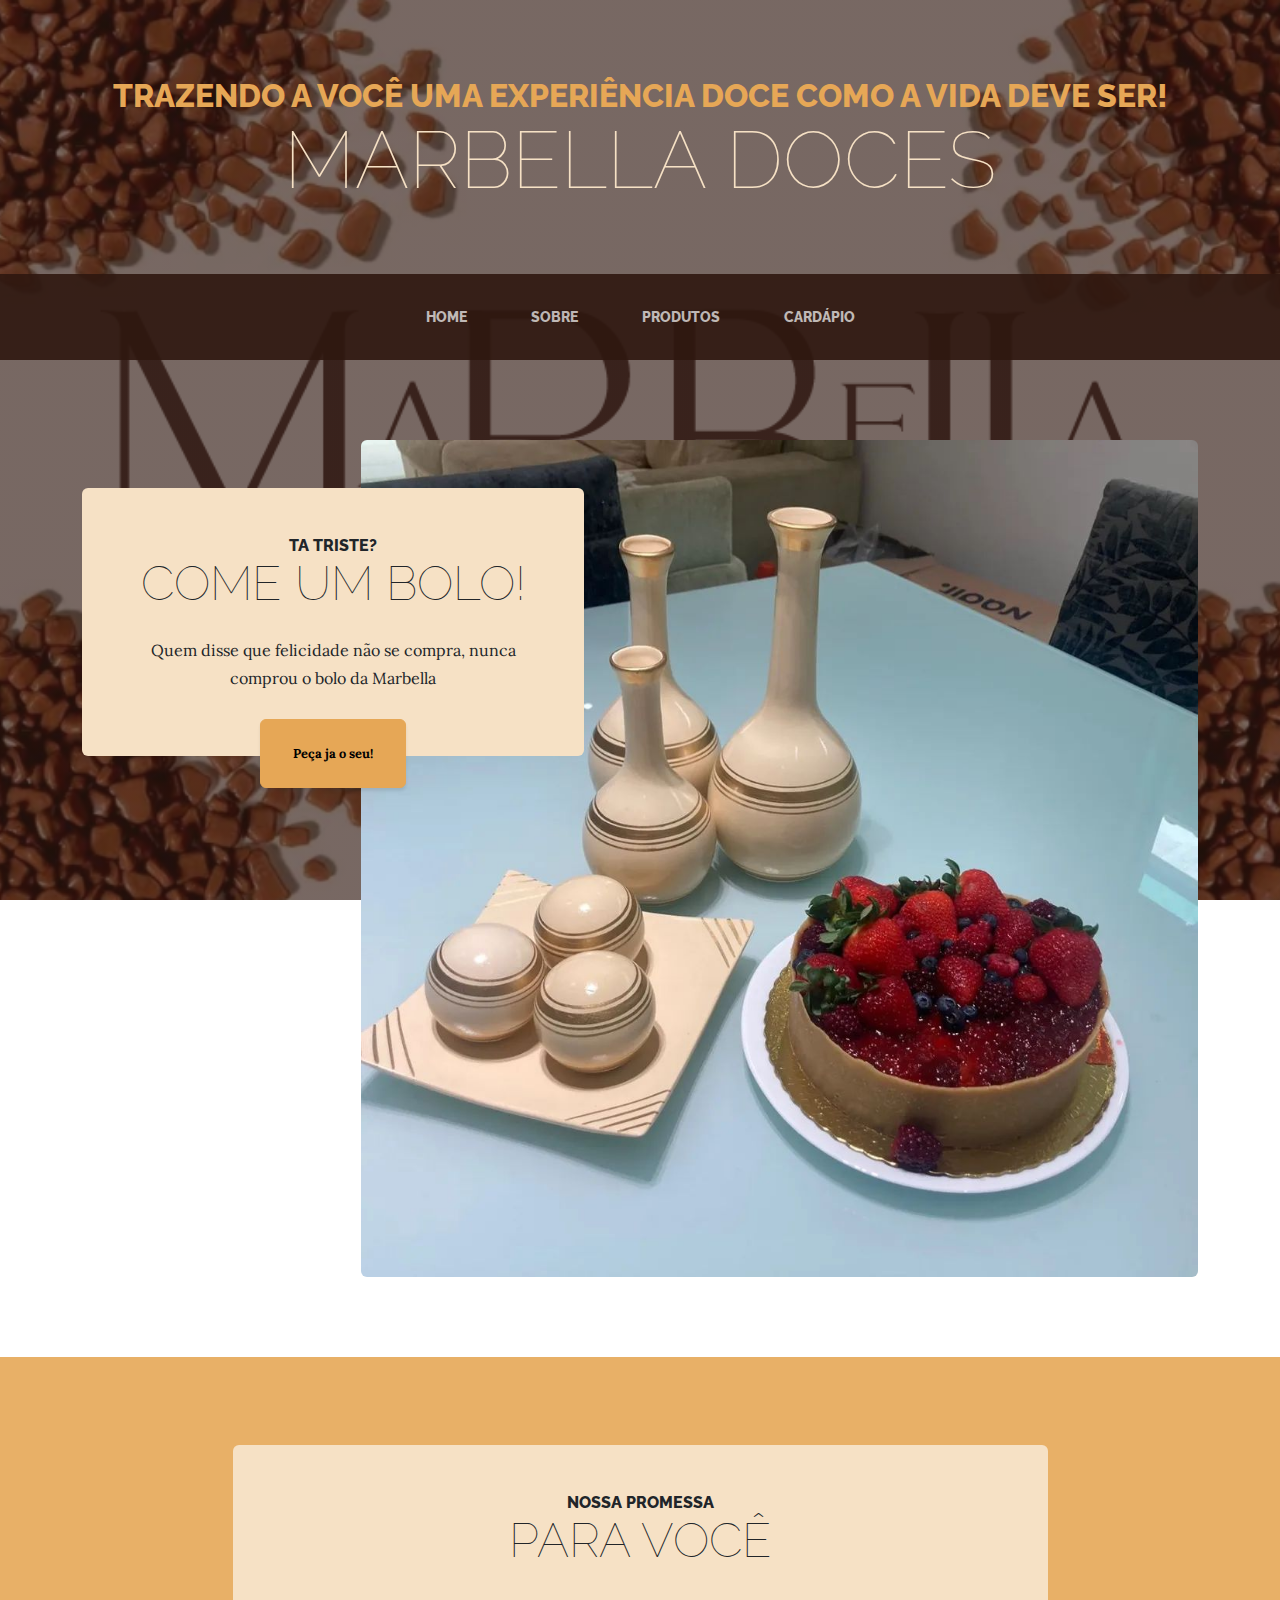
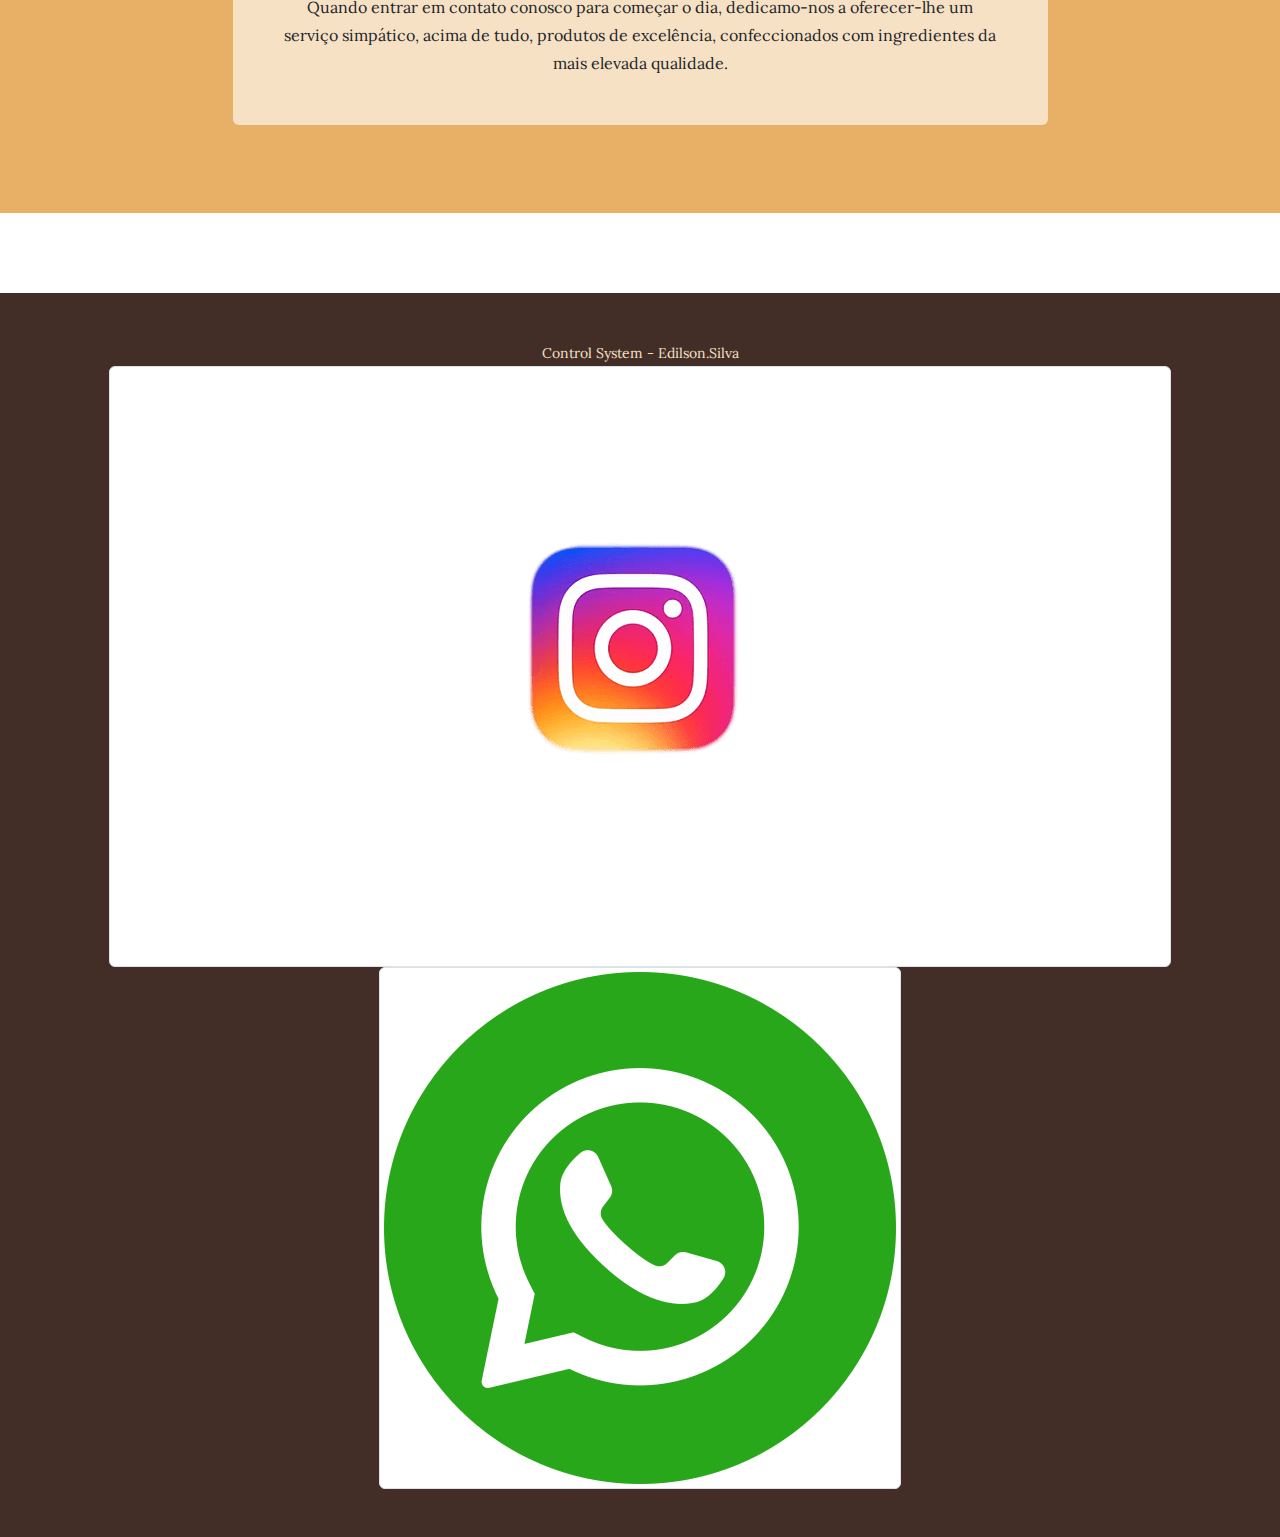
==== index.html @ b0d2e5c4 "Update index.html" ====
<!DOCTYPE html>
<html lang="en">
    <head>
        <meta charset="utf-8" />
        <meta name="viewport" content="width=device-width, initial-scale=1, shrink-to-fit=no" />
        <meta name="description" content="" />
        <meta name="author" content="" />
        <title>Marbella Doces</title>
        <link rel="icon" type="image/x-icon" href="assets/favicon.ico" />
        <!-- Google fonts-->
        <link href="https://fonts.googleapis.com/css?family=Raleway:100,100i,200,200i,300,300i,400,400i,500,500i,600,600i,700,700i,800,800i,900,900i" rel="stylesheet" />
        <link href="https://fonts.googleapis.com/css?family=Lora:400,400i,700,700i" rel="stylesheet" />
        <!-- Core theme CSS (includes Bootstrap)-->
        <link href="css/styles.css" rel="stylesheet" />
    </head>
    <body>
        <header>
            <h1 class="site-heading text-center text-faded d-none d-lg-block">
                <span class="site-heading-upper text-primary mb-3">Trazendo a você uma experiência doce como a vida deve ser!</span>
                <span class="site-heading-lower">Marbella Doces</span>
            </h1>
        </header>
        <!-- Navigation-->
        <nav class="navbar navbar-expand-lg navbar-dark py-lg-4" id="mainNav">
            <div class="container">
                <a class="navbar-brand text-uppercase fw-bold d-lg-none" href="index.html">Marbella Doces</a>
                <button class="navbar-toggler" type="button" data-bs-toggle="collapse" data-bs-target="#navbarSupportedContent" aria-controls="navbarSupportedContent" aria-expanded="false" aria-label="Toggle navigation"><span class="navbar-toggler-icon"></span></button>
                <div class="collapse navbar-collapse" id="navbarSupportedContent">
                    <ul class="navbar-nav mx-auto">
                      <li class="nav-item px-lg-4"><a class="nav-link text-uppercase" href="index.html">Home</a></li>
                      <li class="nav-item px-lg-4"><a class="nav-link text-uppercase" href="about.html">Sobre</a></li>
                      <li class="nav-item px-lg-4"><a class="nav-link text-uppercase" href="products.html">Produtos</a></li>
                      <li class="nav-item px-lg-4"><a class="nav-link text-uppercase" href="cardapio.html">Cardápio</a></li>
                    </ul>
                </div>
            </div>
        </nav>
        <section class="page-section clearfix">
            <div class="container">
                <div class="intro">
                    <img class="intro-img img-fluid mb-3 mb-lg-0 rounded" src="assets/img/intro.jpg" alt="..." />
                    <div class="intro-text left-0 text-center bg-faded p-5 rounded">
                        <h2 class="section-heading mb-4">
                            <span class="section-heading-upper">Ta triste?</span>
                            <span class="section-heading-lower">Come um bolo!</span>
                        </h2>
                        <p class="mb-3">Quem disse que felicidade não se compra, nunca comprou o bolo da Marbella</p>
                        <div class="intro-button mx-auto"><a class="btn btn-primary btn-xl" onclick="window.location.href = 'https://wa.me/5511992347338'">Peça ja o seu!</a></div>
                    </div>
                </div>
            </div>
        </section>
        <section class="page-section cta">
            <div class="container">
                <div class="row">
                    <div class="col-xl-9 mx-auto">
                        <div class="cta-inner bg-faded text-center rounded">
                            <h2 class="section-heading mb-4">
                                <span class="section-heading-upper">NOSSA PROMESSA</span>
                                <span class="section-heading-lower">PARA VOCÊ</span>
                            </h2>
                            <p class="mb-0">Quando entrar em contato conosco para começar o dia, dedicamo-nos a oferecer-lhe um serviço simpático, acima de tudo, produtos de excelência, confeccionados com ingredientes da mais elevada qualidade.</p>
                        </div>
                    </div>
                </div>
            </div>
        </section>
        <footer class="footer text-faded text-center py-5">
            <div class="container">
              <p class="m-0 small">Control System - Edilson.Silva</p>
              <a href="https://www.instagram.com/marbelladoces_oficial/?hl=pt-br"><img class="img-fluid img-thumbnail" src="assets/img/instagram.png" alt="..."  /></a><br/>
              <a href="https://wa.me/5511992347338"><img class="img-fluid img-thumbnail" src="assets/img/whatsapp.png" alt="..."  /></a>
            </div>
        </footer>
        <!-- Bootstrap core JS-->
        <script src="https://cdn.jsdelivr.net/npm/bootstrap@5.2.3/dist/js/bootstrap.bundle.min.js"></script>
        <!-- Core theme JS-->
        <script src="js/scripts.js"></script>
    </body>
</html>
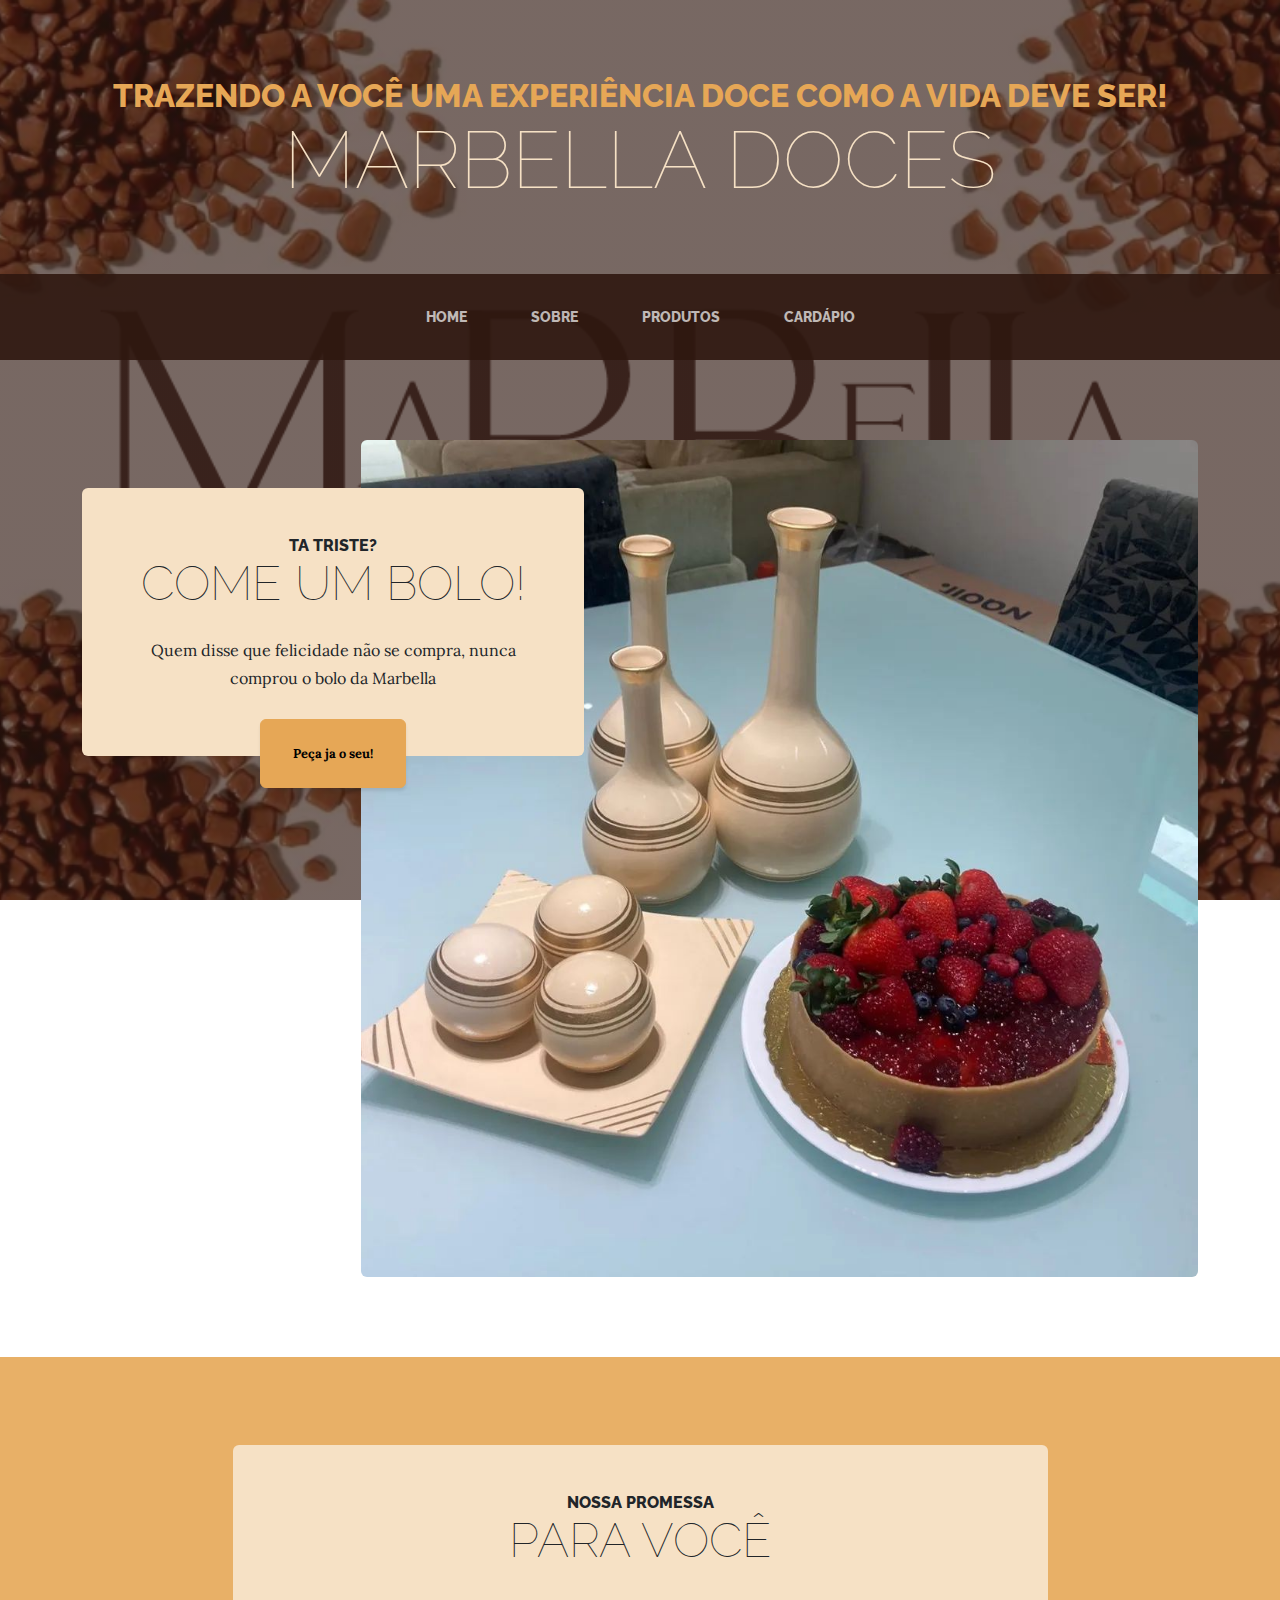
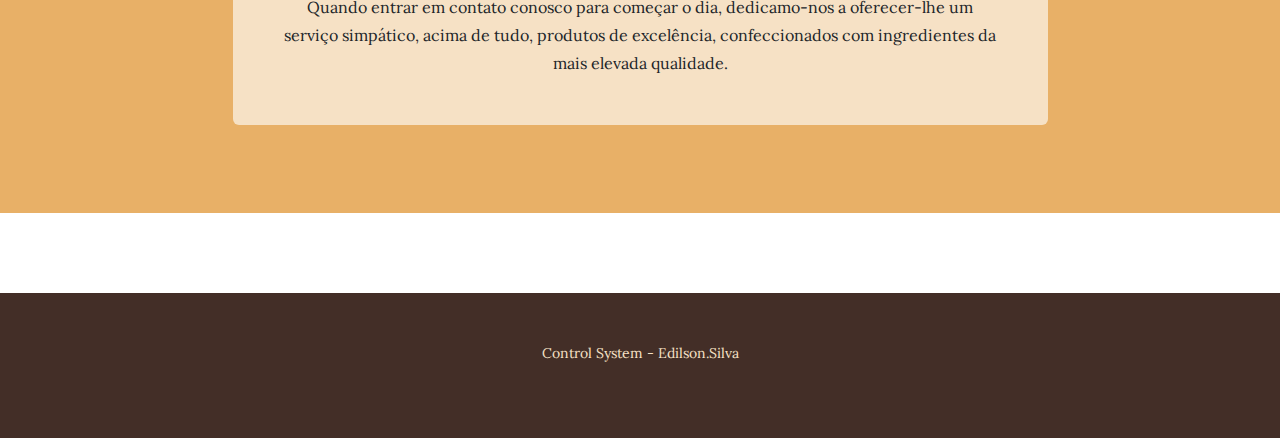
==== commit 6fb00e53: "Update index.html" ====
--- a/index.html
+++ b/index.html
@@ -68,8 +68,8 @@
         <footer class="footer text-faded text-center py-5">
             <div class="container">
               <p class="m-0 small">Control System - Edilson.Silva</p>
-              <a href="https://www.instagram.com/marbelladoces_oficial/?hl=pt-br"><img class="img-fluid img-thumbnail" src="assets/img/instagram.png" alt="..."  /></a><br/>
-              <a href="https://wa.me/5511992347338"><img class="img-fluid img-thumbnail" src="assets/img/whatsapp.png" alt="..."  /></a>
+              <a href="https://www.instagram.com/marbelladoces_oficial/?hl=pt-br"><i class="fab fa-instagram"></i></a><br/>
+              <a href="https://wa.me/5511992347338"><i class="fab fa-whatsapp"></i></a>
             </div>
         </footer>
         <!-- Bootstrap core JS-->
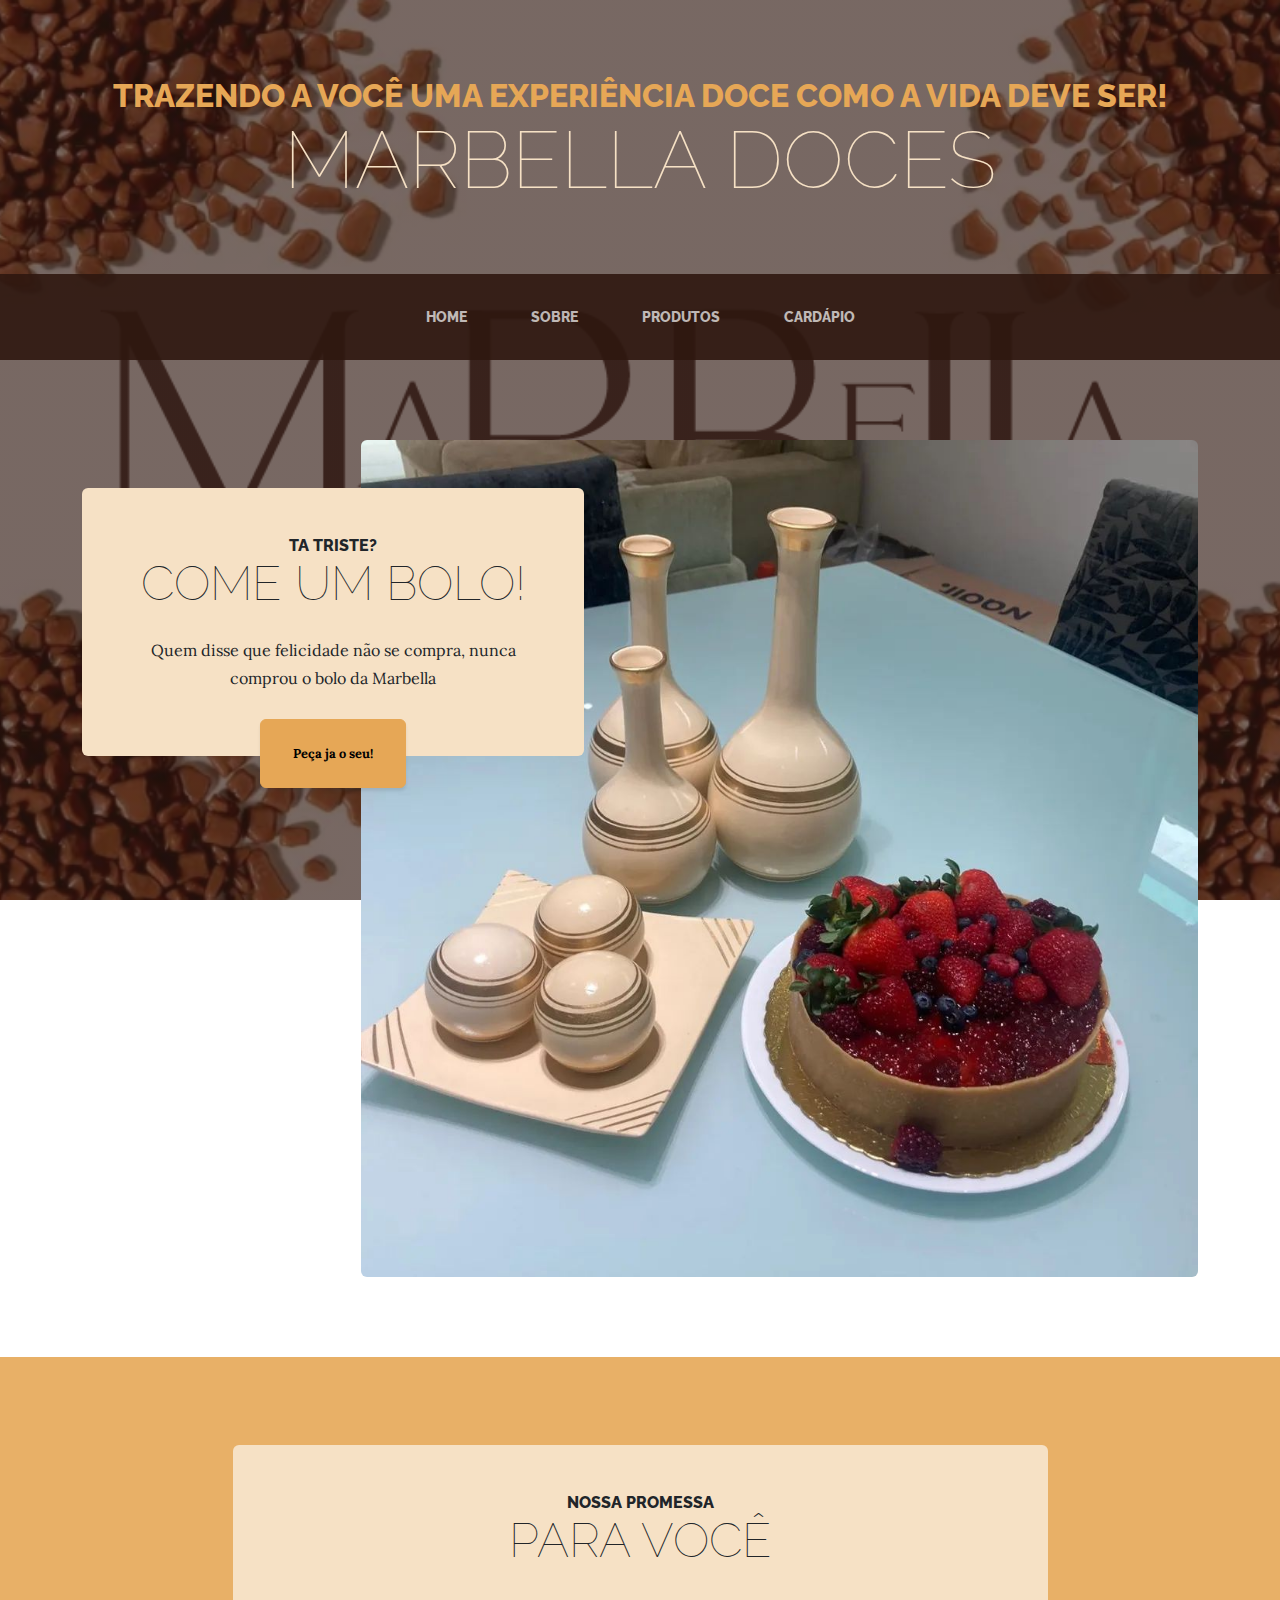
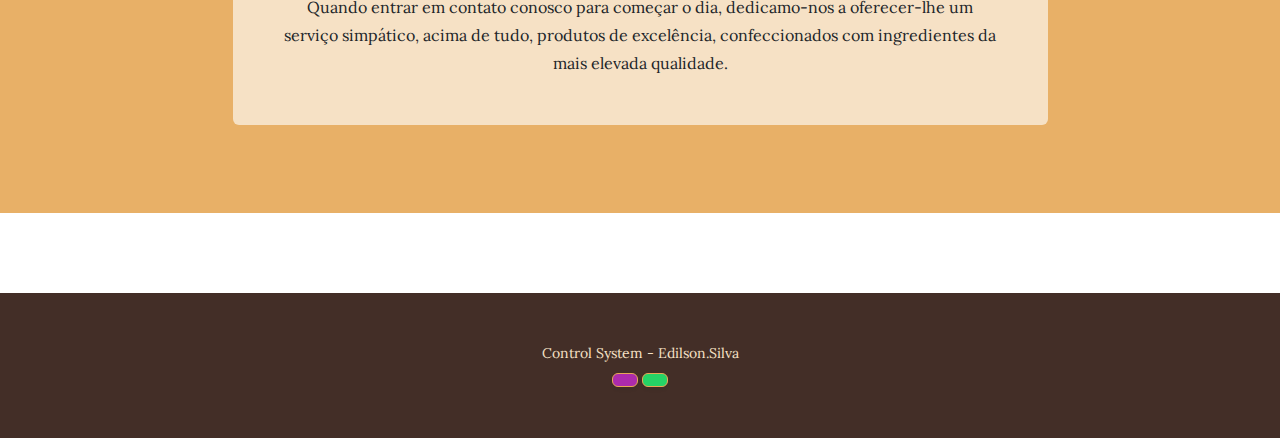
==== commit dedfef43: "Update index.html" ====
--- a/index.html
+++ b/index.html
@@ -68,8 +68,8 @@
         <footer class="footer text-faded text-center py-5">
             <div class="container">
               <p class="m-0 small">Control System - Edilson.Silva</p>
-              <a href="https://www.instagram.com/marbelladoces_oficial/?hl=pt-br"><i class="fab fa-instagram"></i></a><br/>
-              <a href="https://wa.me/5511992347338"><i class="fab fa-whatsapp"></i></a>
+              <a class="btn btn-primary" style="background-color: #ac2bac;" href="#!" role="button" href="https://www.instagram.com/marbelladoces_oficial/?hl=pt-br"><i class="fab fa-instagram"></i></a>
+              <a class="btn btn-primary" style="background-color: #25d366;" href="#!" role="button" href="https://wa.me/5511992347338"><i class="fab fa-whatsapp"></i></a>
             </div>
         </footer>
         <!-- Bootstrap core JS-->
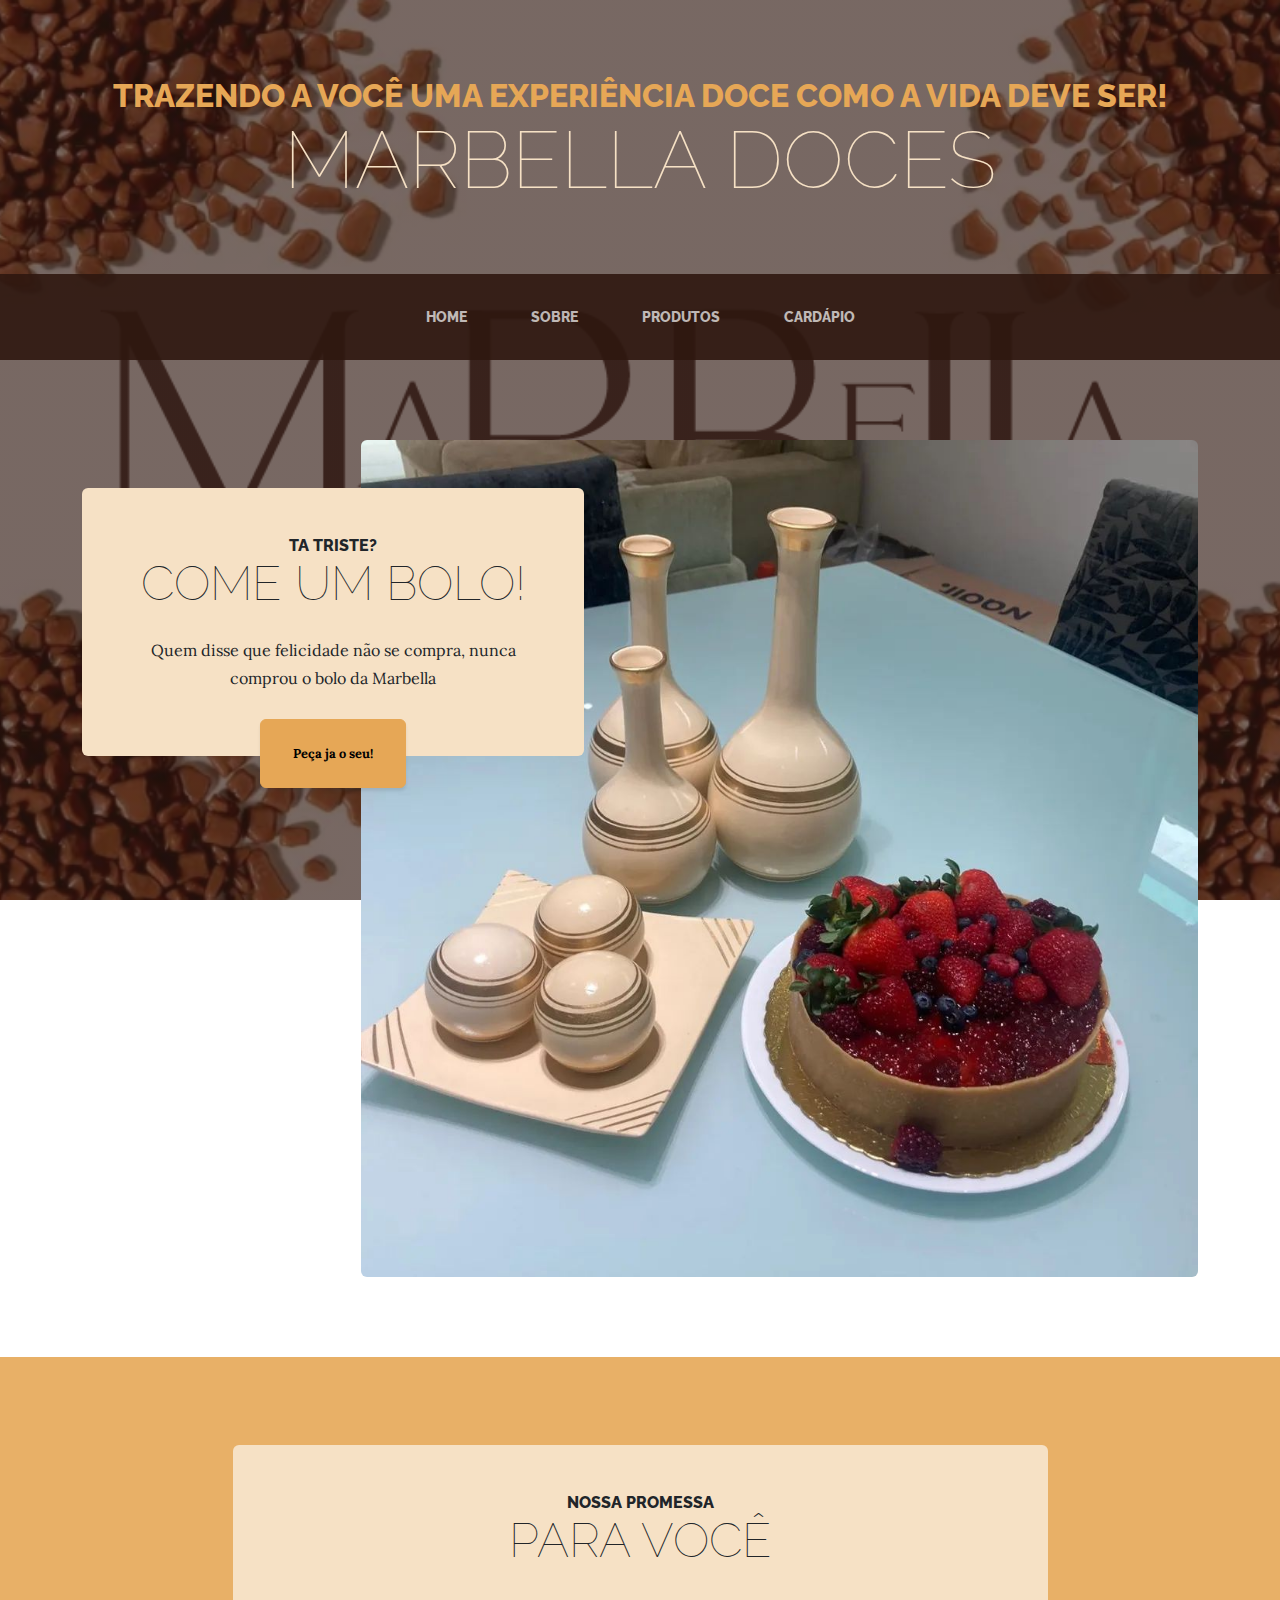
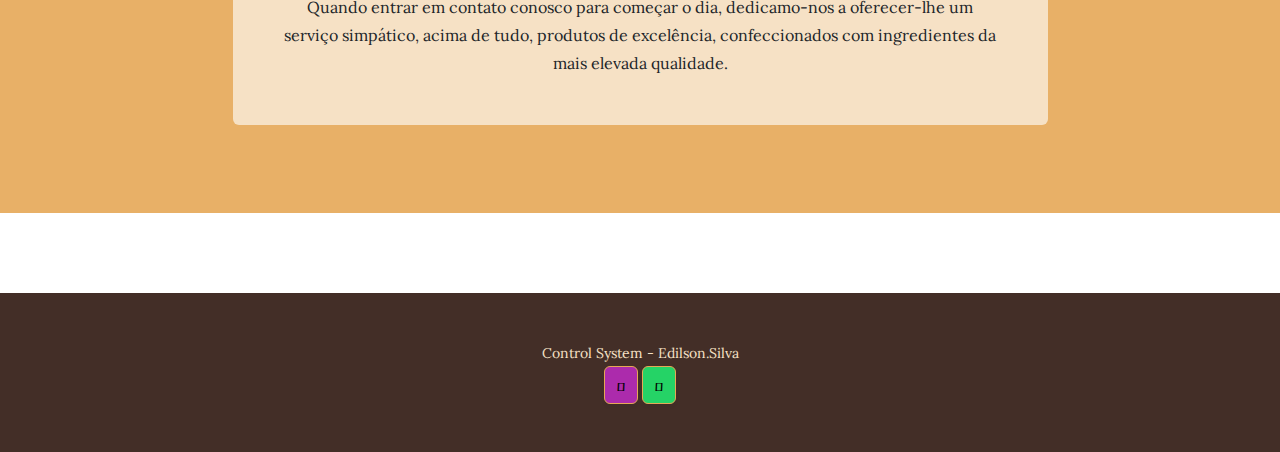
==== commit 978df016: "Update index.html" ====
--- a/index.html
+++ b/index.html
@@ -7,6 +7,9 @@
         <meta name="author" content="" />
         <title>Marbella Doces</title>
         <link rel="icon" type="image/x-icon" href="assets/favicon.ico" />
+        <script src = "https://stackpath.bootstrapcdn.com/bootstrap/4.0.0/js/bootstrap.bundle.min.js"> </script>
+        <script src = "https://cdnjs.cloudflare.com/ajax/libs/jquery/3.2.1/jquery.min.js"> </script>
+        <link rel = "stylesheet" href = "https://cdnjs.cloudflare.com/ajax/libs/font-awesome/4.0.3/css/font-awesome.css">        
         <!-- Google fonts-->
         <link href="https://fonts.googleapis.com/css?family=Raleway:100,100i,200,200i,300,300i,400,400i,500,500i,600,600i,700,700i,800,800i,900,900i" rel="stylesheet" />
         <link href="https://fonts.googleapis.com/css?family=Lora:400,400i,700,700i" rel="stylesheet" />
@@ -68,8 +71,8 @@
         <footer class="footer text-faded text-center py-5">
             <div class="container">
               <p class="m-0 small">Control System - Edilson.Silva</p>
-              <a class="btn btn-primary" style="background-color: #ac2bac;" href="#!" role="button" href="https://www.instagram.com/marbelladoces_oficial/?hl=pt-br"><i class="fab fa-instagram"></i></a>
-              <a class="btn btn-primary" style="background-color: #25d366;" href="#!" role="button" href="https://wa.me/5511992347338"><i class="fab fa-whatsapp"></i></a>
+              <a class="btn btn-primary" style="background-color: #ac2bac;" role="button" href="https://www.instagram.com/marbelladoces_oficial/?hl=pt-br"><i class="fab fa-instagram"></i></a>
+              <a class="btn btn-primary" style="background-color: #25d366;" role="button" href="https://wa.me/5511992347338"><i class="fab fa-whatsapp"></i></a>
             </div>
         </footer>
         <!-- Bootstrap core JS-->
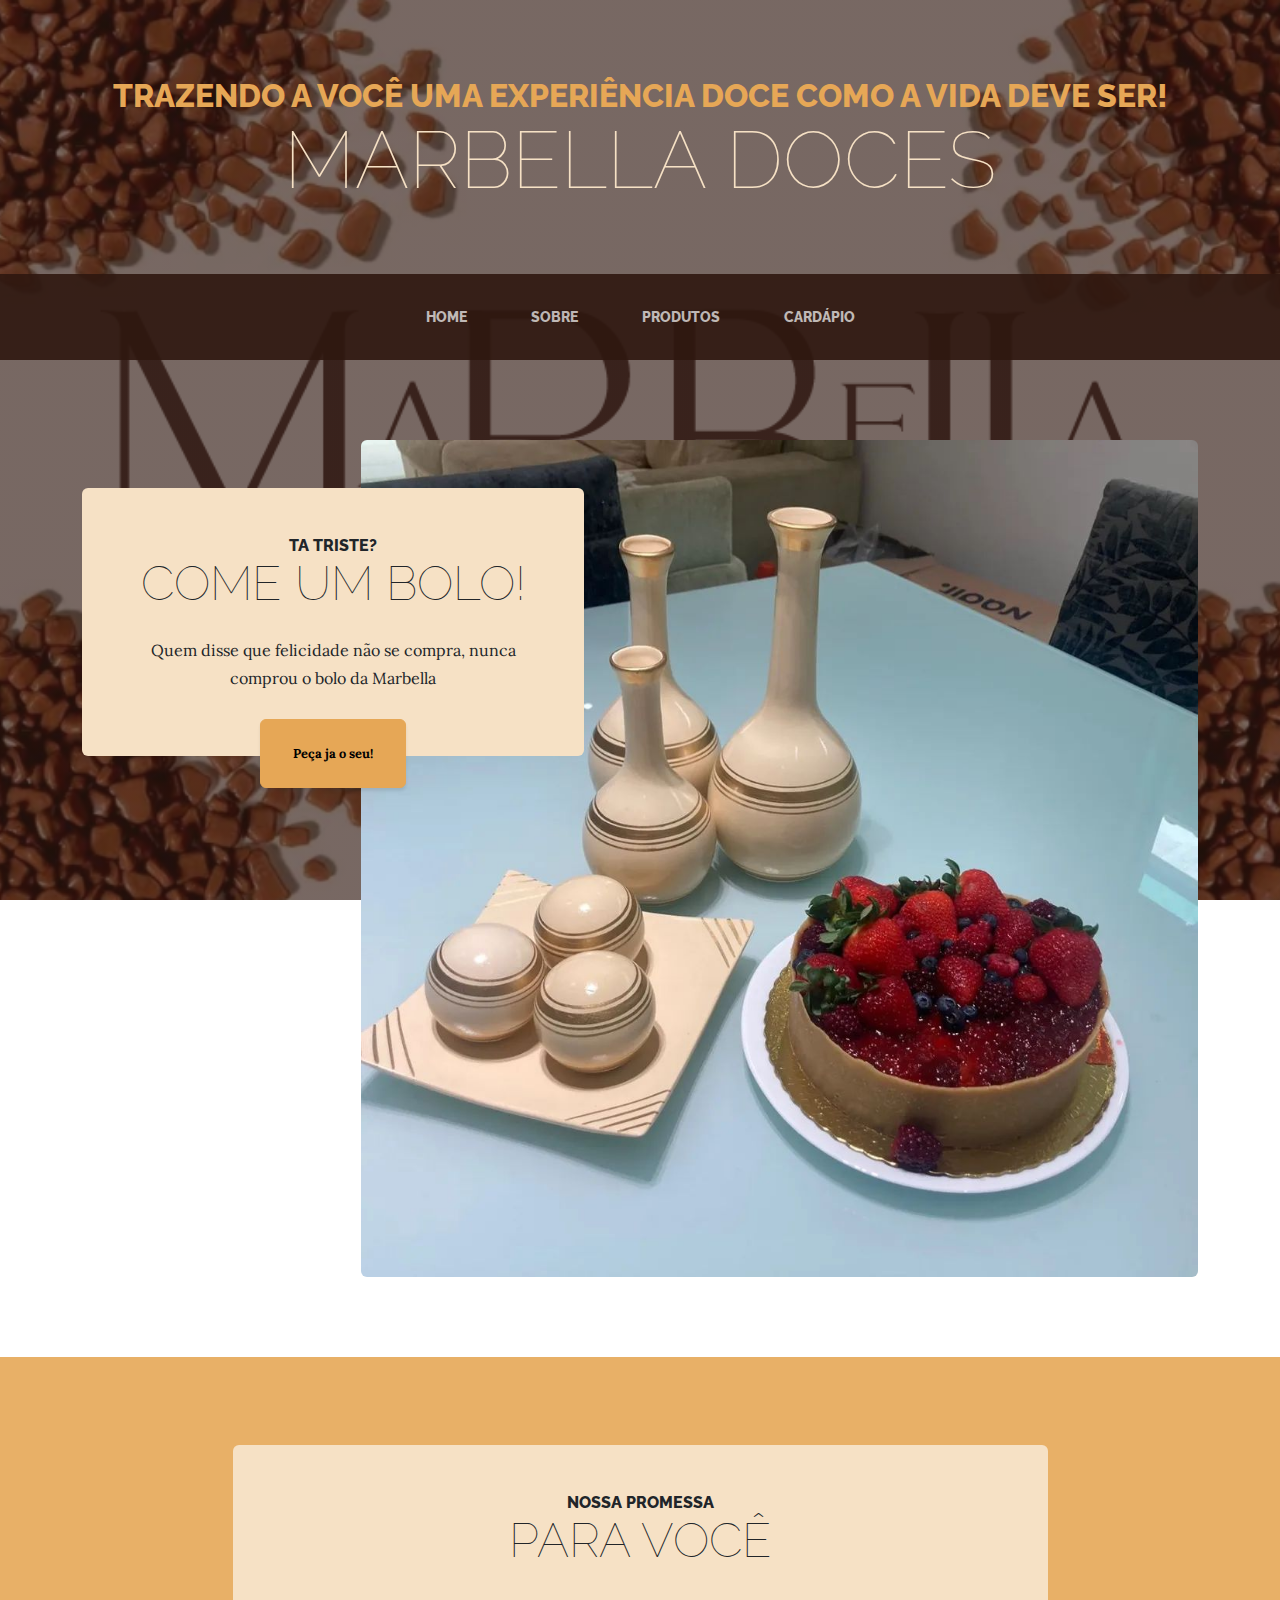
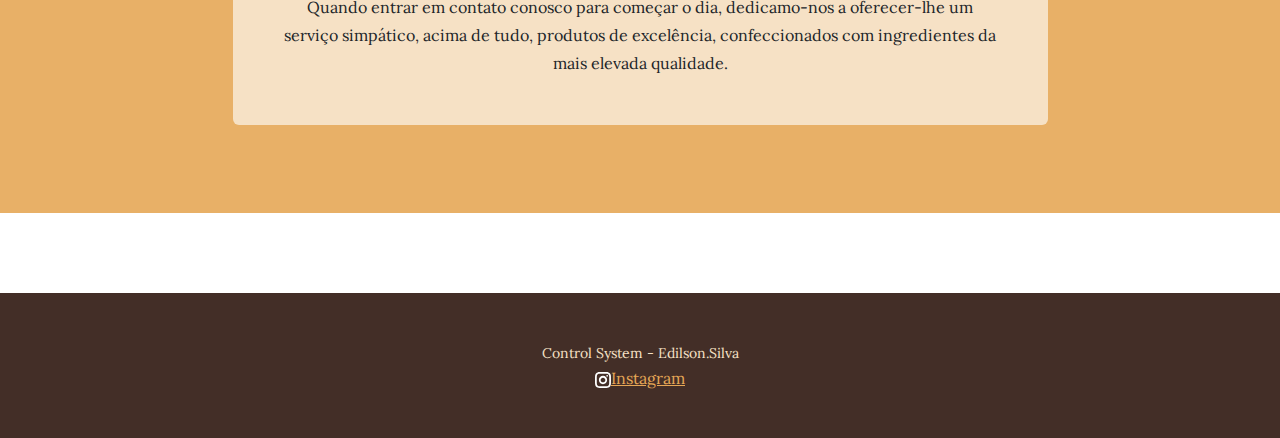
==== commit b077853a: "Update index.html" ====
--- a/index.html
+++ b/index.html
@@ -71,8 +71,7 @@
         <footer class="footer text-faded text-center py-5">
             <div class="container">
               <p class="m-0 small">Control System - Edilson.Silva</p>
-              <a class="btn btn-primary" style="background-color: #ac2bac;" role="button" href="https://www.instagram.com/marbelladoces_oficial/?hl=pt-br"><i class="fab fa-instagram"></i></a>
-              <a class="btn btn-primary" style="background-color: #25d366;" role="button" href="https://wa.me/5511992347338"><i class="fab fa-whatsapp"></i></a>
+              <a href="https://www.instagram.com/marbelladoces_oficial/?hl=pt-br" target="_blank" rel="noreferrer" class="Social_social__ygK8o"><img src="/assets/img/ic-instagram.svg" alt="Socialmedia logo icon"><span>Instagram</span></a>
             </div>
         </footer>
         <!-- Bootstrap core JS-->
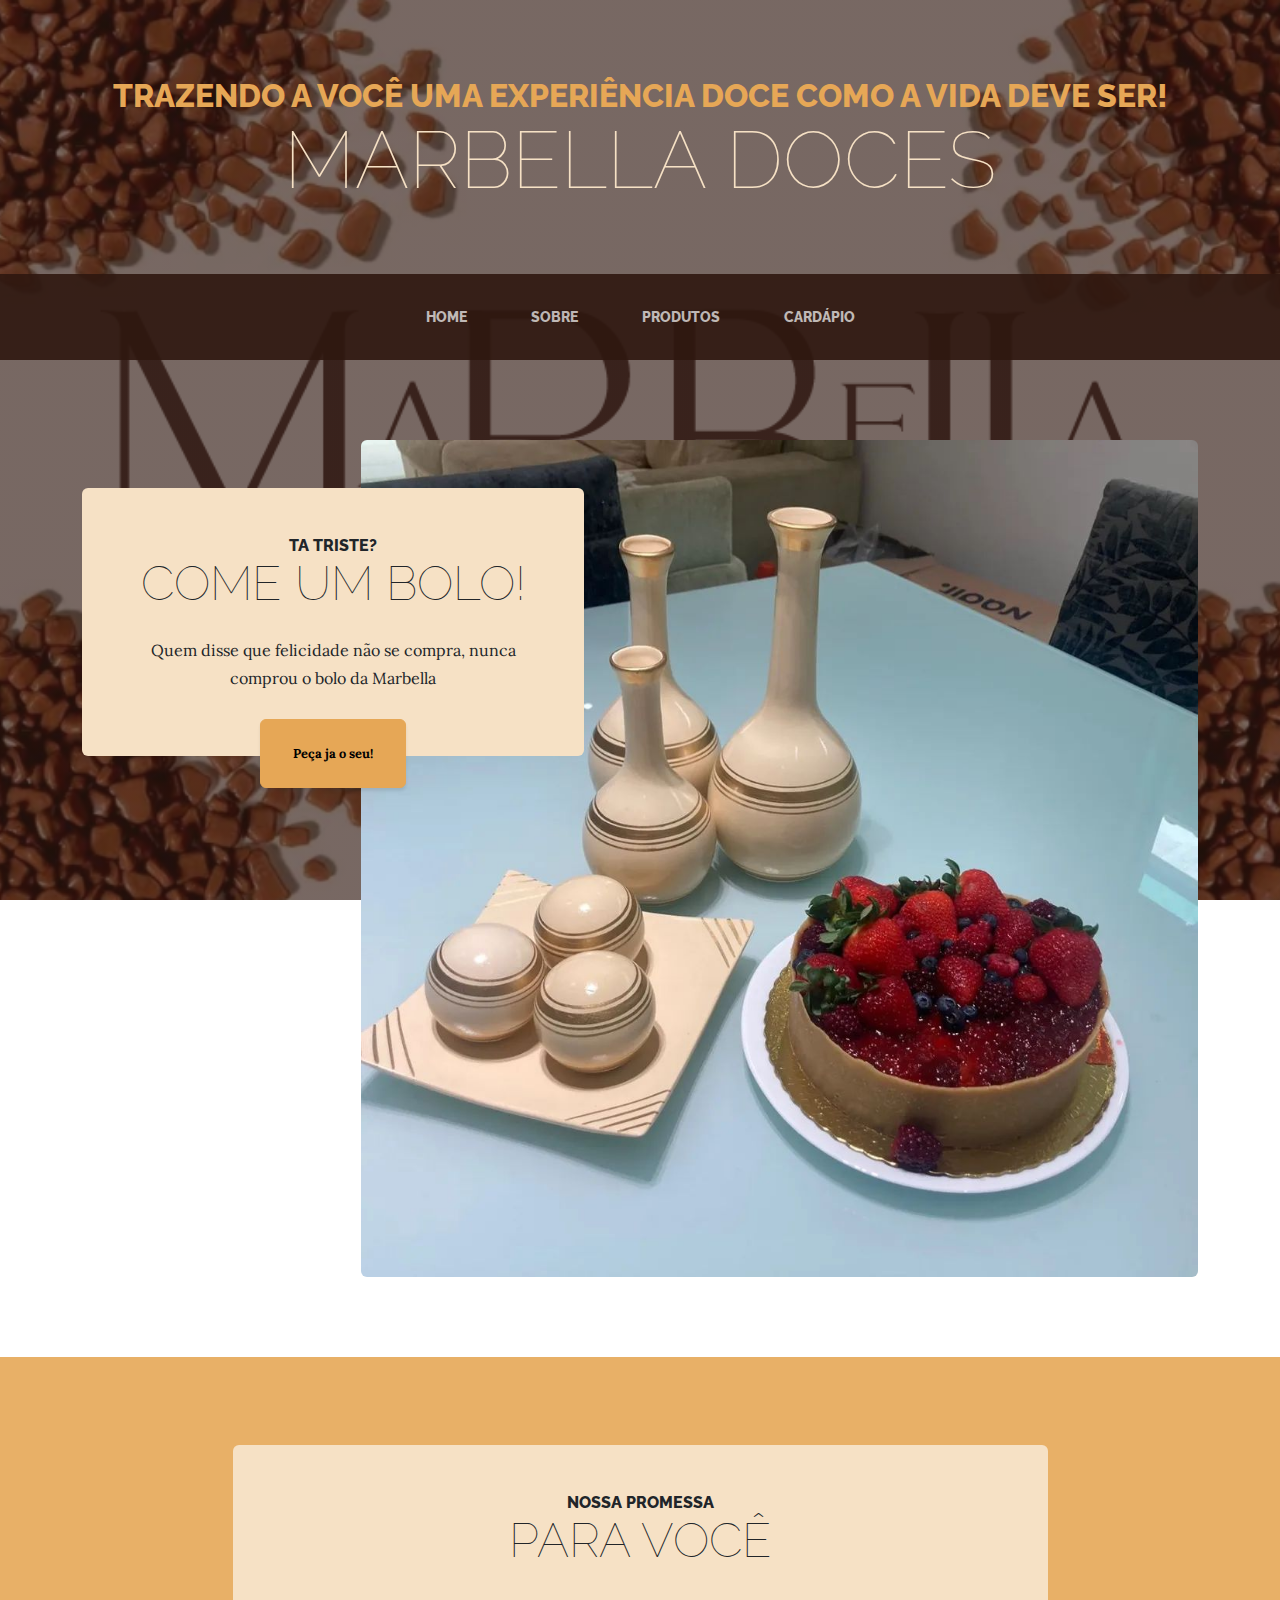
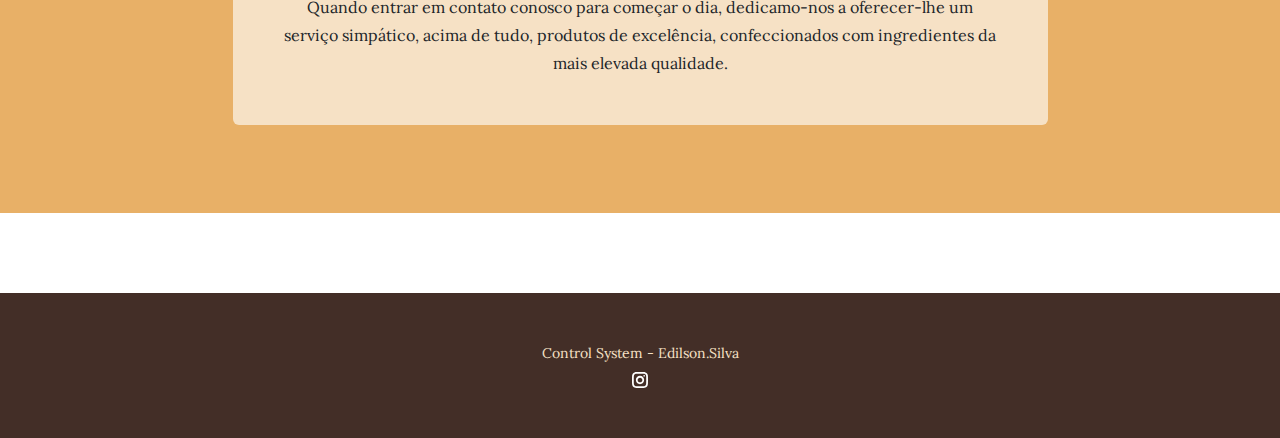
==== commit 075759e2: "Update index.html" ====
--- a/index.html
+++ b/index.html
@@ -71,7 +71,7 @@
         <footer class="footer text-faded text-center py-5">
             <div class="container">
               <p class="m-0 small">Control System - Edilson.Silva</p>
-              <a href="https://www.instagram.com/marbelladoces_oficial/?hl=pt-br" target="_blank" rel="noreferrer" class="Social_social__ygK8o"><img src="/assets/img/ic-instagram.svg" alt="Socialmedia logo icon"><span>Instagram</span></a>
+              <a href="https://www.instagram.com/marbelladoces_oficial/?hl=pt-br" target="_blank" rel="noreferrer" class="Social_social__ygK8o"><img src="/assets/img/ic-instagram.svg" alt="Socialmedia logo icon"></a>
             </div>
         </footer>
         <!-- Bootstrap core JS-->
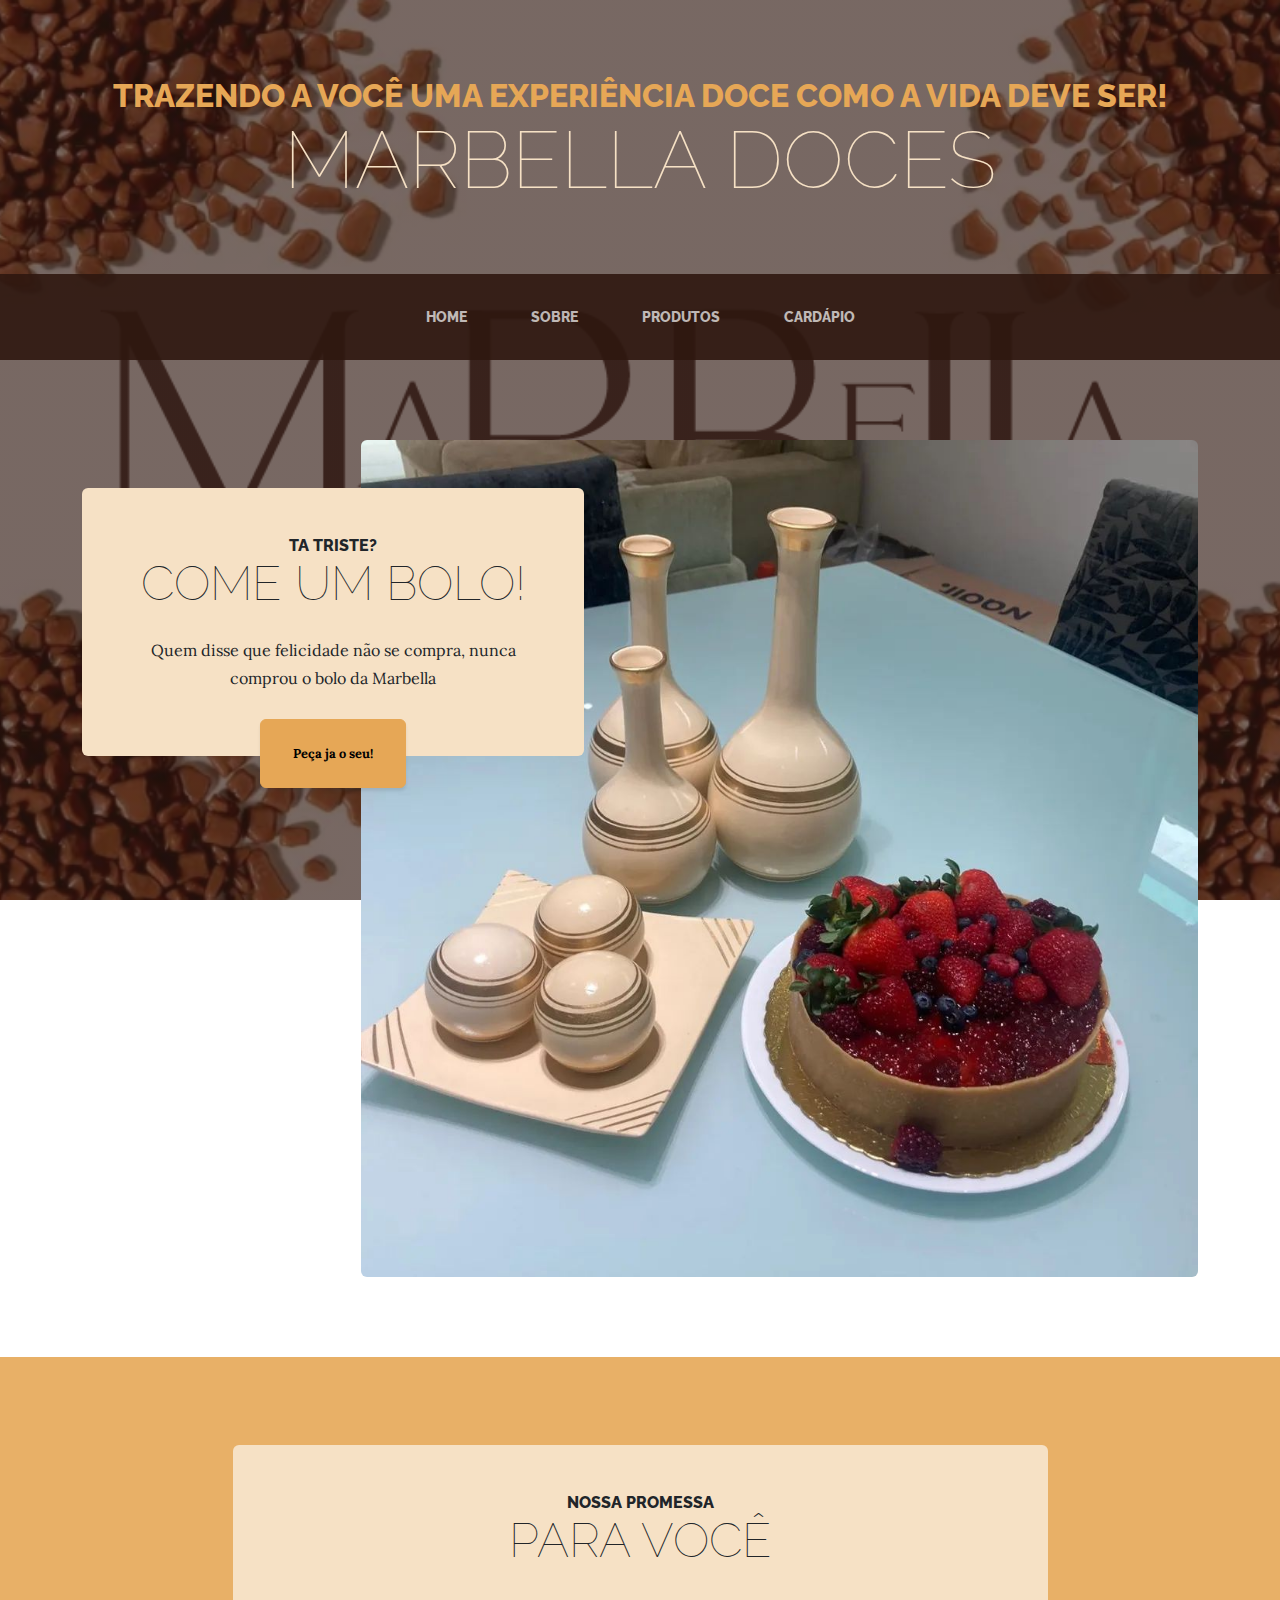
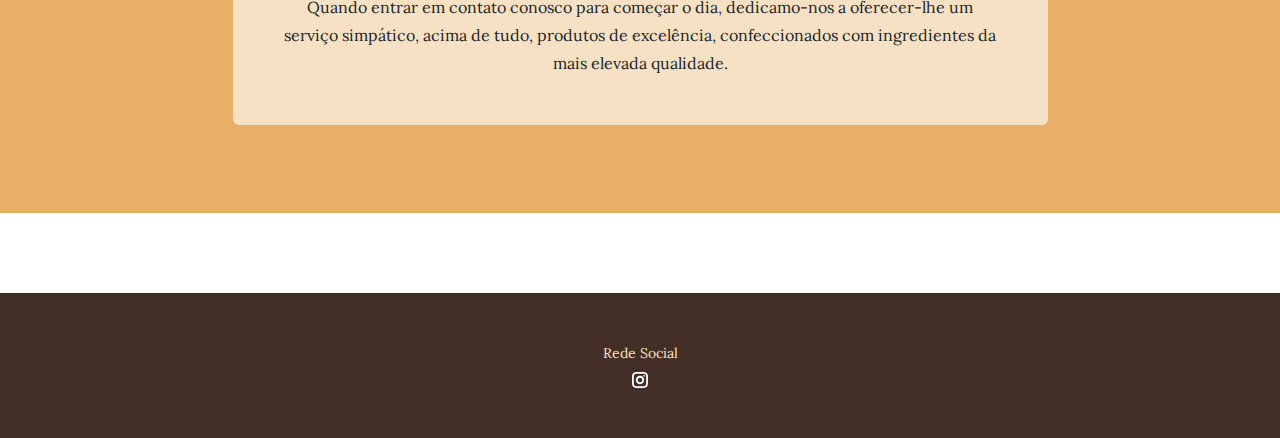
==== commit d343ac25: "Update index.html" ====
--- a/index.html
+++ b/index.html
@@ -70,7 +70,7 @@
         </section>
         <footer class="footer text-faded text-center py-5">
             <div class="container">
-              <p class="m-0 small">Control System - Edilson.Silva</p>
+              <p class="m-0 small">Rede Social</p>
               <a href="https://www.instagram.com/marbelladoces_oficial/?hl=pt-br" target="_blank" rel="noreferrer" class="Social_social__ygK8o"><img src="/assets/img/ic-instagram.svg" alt="Socialmedia logo icon"></a>
             </div>
         </footer>
